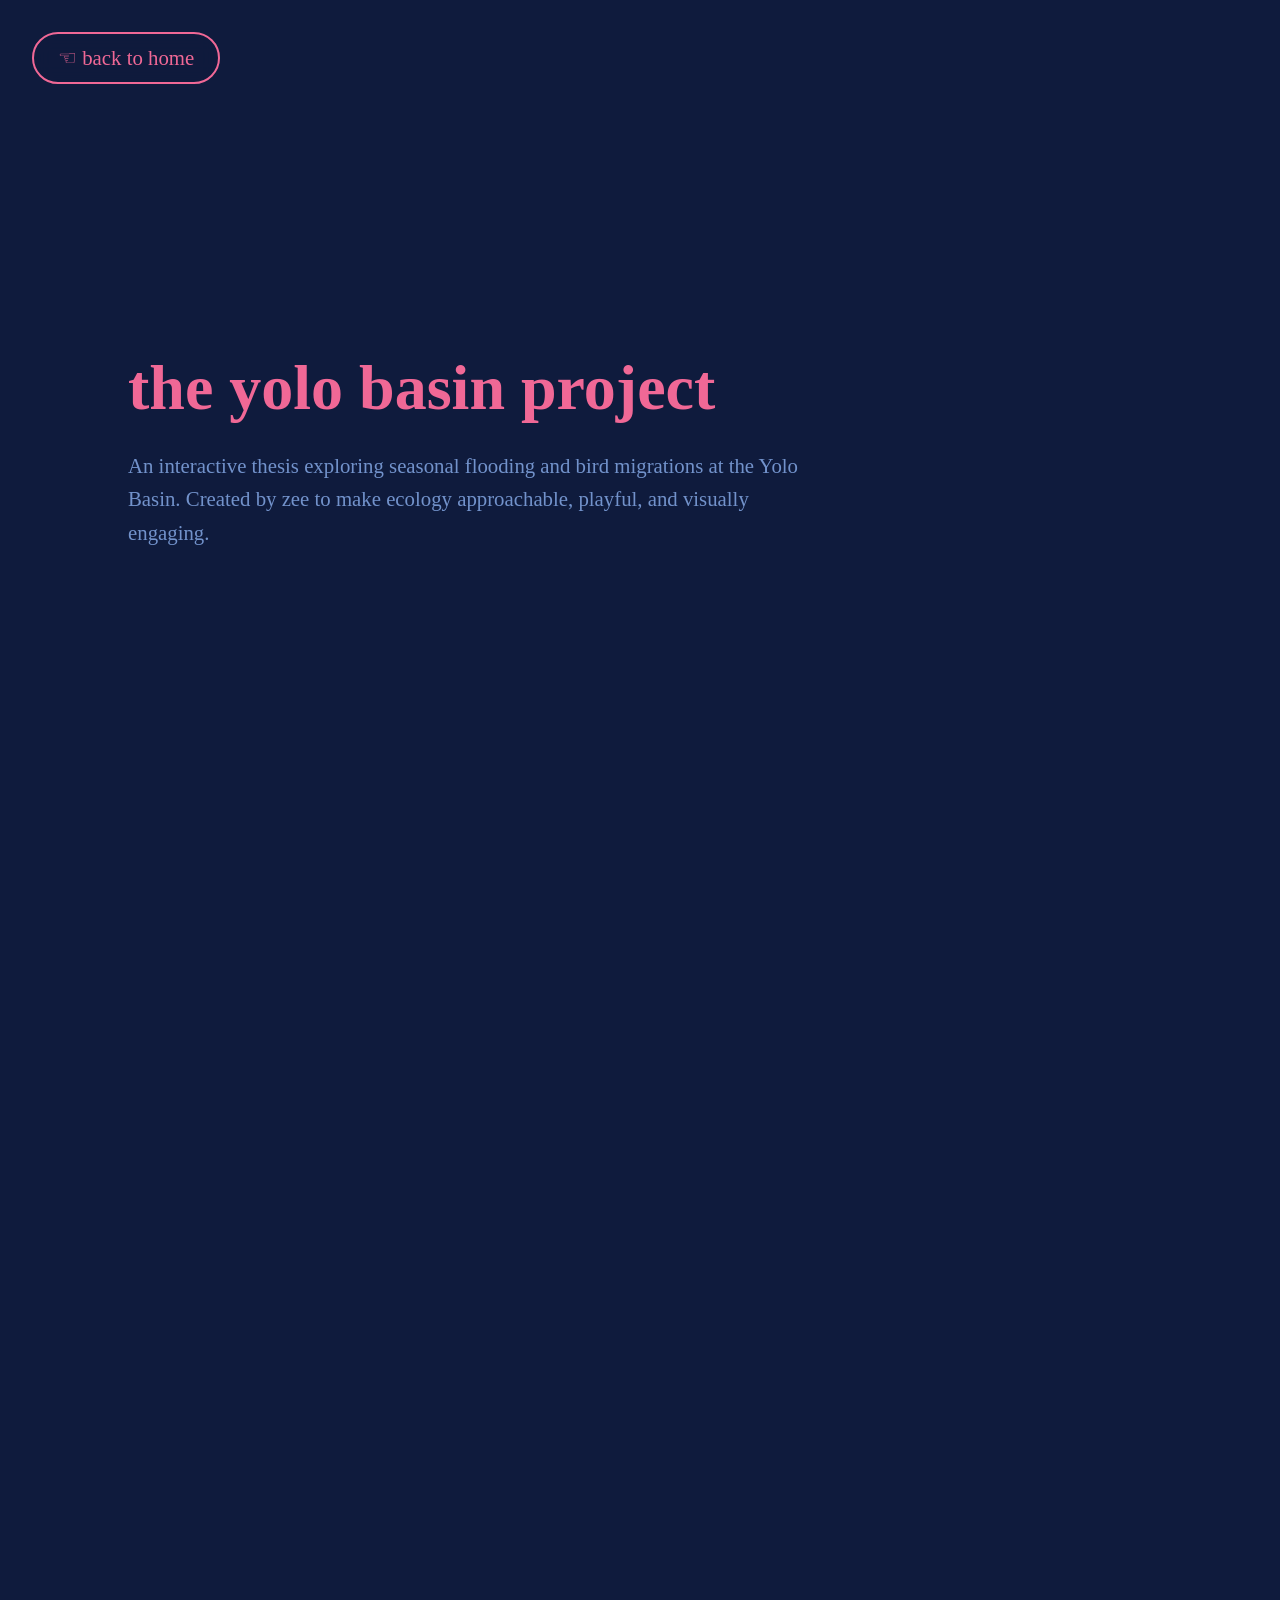
==== about.html @ 8f96fc2e "dsfgf" ====
<!DOCTYPE html>
<html lang="en">
<head>
<meta charset="UTF-8">
<meta name="viewport" content="width=device-width, initial-scale=1.0">
<title>About | Yolo Basin Project</title>
<style>
:root{
    --whitebeige: #fffdf2ff;
    --blackblue: #0f1b3d;
    --darkblue: #2e557cff;
    --lightblue: #7292cbff;
    --olivegreen: #bda543ff;
    --pink: #f06896ff;
    --red: #ef6244ff;
    --purple: #bd7bcfff;
    --yellow: #f1b93fff;
}

/* FONTS */
@font-face {
    font-family: "Montreal";
    src: url("fonts/neuemontreal/PPNeueMontreal-Book.otf") format("opentype");
}
@font-face {
    font-family: "Montreal Italic";
    src: url("fonts/neuemontreal/PPNeueMontreal-Italic.otf") format("opentype");
}
@font-face {
    font-family: "DM Mono";
    src: url("fonts/DM_Mono/DMMono-Regular.ttf") format("truetype");
}

/* RESET */
* {
    margin: 0;  
    padding: 0;
    box-sizing: border-box;
}

html, body {
    height: 100%;
    width: 100%;
    font-family: "DM Mono", monospace;
    background-color: var(--blackblue);
    color: var(--whitebeige);
    overflow-x: hidden;
}

body {
    perspective: 1px;
    transform-style: preserve-3d;
    overflow-y: scroll;
    overflow-x: hidden;
}

/* PAGE STRUCTURE */
section {
    min-height: 100vh;
    padding: 6rem 10vw;
    display: flex;
    flex-direction: column;
    justify-content: center;
    gap: 2rem;
    position: relative;
    transform-style: preserve-3d;
}

/* PARALLAX LAYERS */
.parallax-layer {
    position: absolute;
    inset: 0;
    display: flex;
    align-items: center;
    justify-content: center;
    transform-style: preserve-3d;
}

.parallax-background {
    transform: translateZ(-2px) scale(3);
    z-index: 0;
}

.parallax-midground {
    transform: translateZ(-1px) scale(2);
    z-index: 1;
}

.parallax-foreground {
    transform: translateZ(0);
    z-index: 2;
}

/* HEADINGS */
h1 {
    font-family: "Montreal";
    font-size: 3rem;
    text-transform: lowercase;
    color: var(--pink);
    position: relative;
    z-index: 3;
}

h2 {
    font-family: "Montreal";
    font-size: 2rem;
    color: var(--yellow);
    margin-bottom: 1rem;
    position: relative;
    z-index: 3;
}

p {
    font-family: "DM Mono";
    font-size: 1.1rem;
    line-height: 1.6;
    max-width: 800px;
    color: var(--whitebeige);
    position: relative;
    z-index: 3;
}

/* HERO SECTION */
.hero {
    display: flex;
    flex-direction: column;
    gap: 1.5rem;
    position: relative;
    overflow: hidden;
}

.hero h1 {
    font-size: 4rem;
}

.hero p {
    font-size: 1.3rem;
    max-width: 700px;
    color: var(--lightblue);
}

/* SECTION CONTENT */
.section-content {
    display: flex;
    flex-direction: column;
    gap: 1.5rem;
    max-width: 800px;
    position: relative;
    z-index: 3;
}

/* ORGANIC IMAGE STYLES */
.organic-image {
    width: 100%;
    max-width: 450px;
    height: auto;
    object-fit: cover;
    filter: brightness(0.9) contrast(1.05);
    transition: transform 0.6s ease, filter 0.6s ease;
}

.organic-image:hover {
    transform: scale(1.02);
    filter: brightness(1) contrast(1.1);
}

/* Unique organic shapes with rounded edges for each image */
.shape-1 {
    border-radius: 35% 65% 60% 40% / 45% 55% 45% 55%;
    margin: 2rem 0 2rem 3rem;
}

.shape-2 {
    border-radius: 60% 40% 55% 45% / 50% 60% 40% 50%;
    margin: 2rem 2rem 2rem 0;
    max-width: 400px;
}

.shape-3 {
    border-radius: 45% 55% 50% 50% / 60% 40% 60% 40%;
    margin: 2rem 0 2rem 4rem;
    max-width: 480px;
}

.shape-4 {
    border-radius: 50% 50% 45% 55% / 55% 45% 55% 45%;
    margin: 2rem 3rem 2rem 0;
    max-width: 420px;
}

/* IMAGE CONTAINERS WITH PARALLAX */
.image-container {
    position: relative;
    margin: 2rem 0;
    transform-style: preserve-3d;
}

.floating-image {
    position: relative;
    will-change: transform;
}

/* LISTS */
ul {
    list-style: none;
    padding-left: 0;
}

ul li {
    font-family: "DM Mono";
    font-size: 1.1rem;
    line-height: 1.8;
    color: var(--whitebeige);
    position: relative;
    padding-left: 1.5rem;
}

ul li::before {
    content: "→";
    position: absolute;
    left: 0;
    color: var(--pink);
}

/* LINKS */
a {
    color: var(--pink);
    text-decoration: none;
    transition: color 0.3s ease;
}

a:hover {
    color: var(--yellow);
    text-decoration: underline;
}

/* FOOTER */
footer {
    padding: 4rem 10vw;
    text-align: center;
    font-size: 0.9rem;
    color: var(--lightblue);
    position: relative;
    z-index: 3;
}

/* BACK BUTTON */
.back-button {
    position: fixed;
    top: 2rem;
    left: 2rem;
    z-index: 100;
    font-family: "Montreal";
    font-size: 1.3rem;
    color: var(--pink);
    text-decoration: none;
    padding: 0.75rem 1.5rem;
    border: 2px solid var(--pink);
    border-radius: 30px;
    transition: all 0.3s ease;
    background: rgba(15, 27, 61, 0.8);
    backdrop-filter: blur(10px);
}



.back-button:hover {
    background: var(--pink);
    color: var(--blackblue);
    text-decoration: none;
    transform: translateX(-5px);
}

/* RESPONSIVE */
@media (max-width: 768px) {
    section {
        padding: 4rem 6vw;
    }
    
    .hero h1 {
        font-size: 2.5rem;
    }
    
    h1 {
        font-size: 2rem;
    }
    
    h2 {
        font-size: 1.5rem;
    }
    
    p, ul li {
        font-size: 1rem;
    }
    
    .organic-image {
        max-width: 100%;
        margin: 1rem 0;
    }
    
    .shape-1, .shape-2, .shape-3, .shape-4 {
        margin: 1rem 0;
    }
}
</style>
</head>
<body>

<!-- BACK BUTTON -->
<a href="index.html" class="back-button">
  <span class="arrow">&#9756; </span>  back to home
</a>


<!-- HERO -->
<section class="hero">
    <h1>the yolo basin project</h1>
    <p>An interactive thesis exploring seasonal flooding and bird migrations at the Yolo Basin. Created by zee to make ecology approachable, playful, and visually engaging.</p>
</section>

<!-- THESIS -->
<section>
    <h2>my thesis</h2>
    <div class="section-content">
        <p>Investigates how seasonal flooding intersects with bird migrations, using interactive visualizations to make science approachable for locals and researchers.</p>
        
        <div class="image-container">
            <div class="floating-image">
                <img src="images/formationflight.JPG" 
                     alt="Wetland bird in flight over water" 
                     class="organic-image shape-1"
                     loading="lazy">
            </div>
        </div>
        
        <p>Combines eBird and USGS data with web-based design, turning ecological patterns into something minimal, playful, and story-driven.</p>
    </div>
</section>

<!-- CREATOR -->
<section>
    <h2>about zee</h2>
    <div class="section-content">
        <p>Designer & researcher passionate about interactive data, minimal aesthetics, and storytelling. This project combines my love for ecology, typography, and UX design.</p>
        
        <div class="image-container">
            <div class="floating-image">
                <img src="images/formationflight.JPG" 
                     alt="Designer workspace with sketches and nature notes" 
                     class="organic-image shape-2"
                     loading="lazy">
            </div>
        </div>
    </div>
</section>

<!-- YOLO BASIN -->
<section>
    <h2>the yolo basin</h2>
    <div class="section-content">
        <p>A dynamic floodplain in Northern California, crucial for birds, flood control, and local ecology. Seasonal inundation creates a living laboratory to observe nature's patterns.</p>
        
        <div class="image-container">
            <div class="floating-image">
                <img src="images/formationflight.JPG" 
                     alt="Yolo Basin wetland landscape at sunset" 
                     class="organic-image shape-3"
                     loading="lazy">
            </div>
        </div>
        
        <p>Inspires the visual language and interactivity of this project.</p>
    </div>
</section>

<!-- CREDITS -->
<section>
    <h2>data & credits</h2>
    <div class="section-content">
        <ul>
            <li><a href="https://ebird.org" target="_blank" rel="noopener">eBird observations (2004–2026)</a></li>
            <li><a href="https://waterservices.usgs.gov" target="_blank" rel="noopener">USGS National Water Information System</a></li>
        </ul>
        
        <div class="image-container">
            <div class="floating-image">
                <img src="images/formationflight.JPG" 
                     alt="Data visualization and ecological research materials" 
                     class="organic-image shape-4"
                     loading="lazy">
            </div>
        </div>
        
        <p>Fonts & tools: Montreal, DM Mono, HTML/CSS/JS</p>
    </div>
</section>

<footer>
    &copy; 2026 zee • made with love at the Yolo Basin
</footer>

<script>
// Parallax scroll effect
const floatingImages = document.querySelectorAll('.floating-image');

window.addEventListener('scroll', function() {
    const scrolled = window.pageYOffset;
    
    // Apply parallax to images
    floatingImages.forEach(function(image, index) {
        const speed = 0.3 + (index * 0.1);
        const yPos = -(scrolled * speed);
        image.style.transform = 'translateY(' + yPos + 'px)';
    });
});

// Intersection Observer for fade-in animations
const observerOptions = {
    threshold: 0.2,
    rootMargin: '0px 0px -100px 0px'
};

const observer = new IntersectionObserver(function(entries) {
    entries.forEach(function(entry) {
        if (entry.isIntersecting) {
            entry.target.style.opacity = '1';
            entry.target.style.transform = 'translateY(0)';
        }
    });
}, observerOptions);

// Setup fade-in elements
document.querySelectorAll('.section-content').forEach(function(element) {
    element.style.opacity = '0';
    element.style.transform = 'translateY(30px)';
    element.style.transition = 'opacity 0.8s ease, transform 0.8s ease';
    observer.observe(element);
});

// Smooth scroll for anchor links
document.querySelectorAll('a[href^="#"]').forEach(function(anchor) {
    anchor.addEventListener('click', function(e) {
        e.preventDefault();
        const target = document.querySelector(this.getAttribute('href'));
        if (target) {
            target.scrollIntoView({
                behavior: 'smooth',
                block: 'start'
            });
        }
    });
});
</script>

</body>
</html>
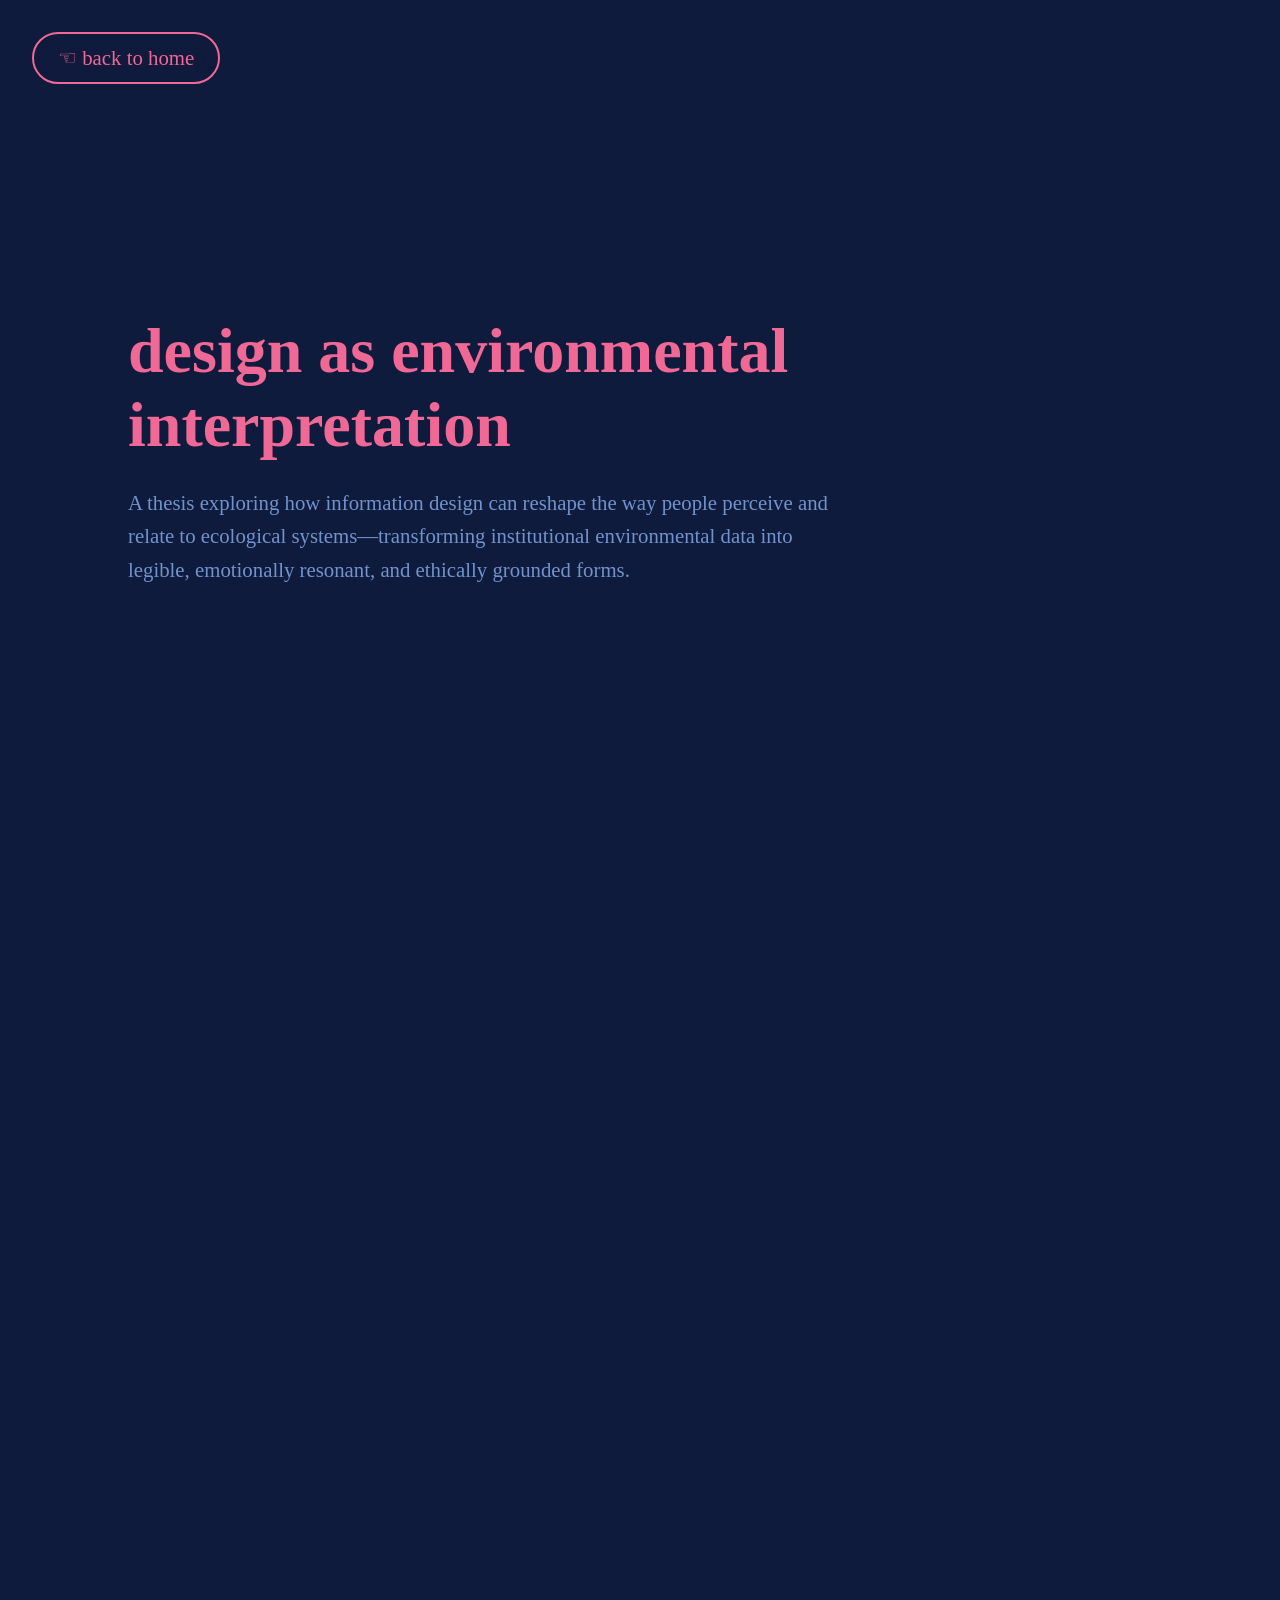
==== commit 2d667d31: "asdsda" ====
--- a/about.html
+++ b/about.html
@@ -314,15 +314,15 @@
 
 <!-- HERO -->
 <section class="hero">
-    <h1>the yolo basin project</h1>
-    <p>An interactive thesis exploring seasonal flooding and bird migrations at the Yolo Basin. Created by zee to make ecology approachable, playful, and visually engaging.</p>
-</section>
-
-<!-- THESIS -->
+    <h1>design as environmental interpretation</h1>
+    <p>A thesis exploring how information design can reshape the way people perceive and relate to ecological systems—transforming institutional environmental data into legible, emotionally resonant, and ethically grounded forms.</p>
+</section>
+
+<!-- THESIS OVERVIEW -->
 <section>
-    <h2>my thesis</h2>
+    <h2>the project</h2>
     <div class="section-content">
-        <p>Investigates how seasonal flooding intersects with bird migrations, using interactive visualizations to make science approachable for locals and researchers.</p>
+        <p>This thesis sits at the intersection of design, environmental data, and public understanding. It investigates how visual systems—maps, timelines, zines, interactive web interfaces, and speculative artifacts—can translate complex environmental data into forms accessible to non-expert audiences.</p>
         
         <div class="image-container">
             <div class="floating-image">
@@ -333,70 +333,94 @@
             </div>
         </div>
         
-        <p>Combines eBird and USGS data with web-based design, turning ecological patterns into something minimal, playful, and story-driven.</p>
+        <p>Design as research, not decoration. The work uses the Yolo Basin's water systems and flood data as a case study—reinterpreting data collected by scientific institutions to foreground context, history, human impact, and lived experience rather than abstraction alone.</p>
     </div>
 </section>
 
-<!-- CREATOR -->
+<!-- THEORETICAL FRAMEWORK -->
 <section>
-    <h2>about zee</h2>
+    <h2>drawing from</h2>
     <div class="section-content">
-        <p>Designer & researcher passionate about interactive data, minimal aesthetics, and storytelling. This project combines my love for ecology, typography, and UX design.</p>
+        <ul>
+            <li>Information design and data visualization</li>
+            <li>Environmental humanities and ecological thinking</li>
+            <li>Citizen science and participatory knowledge</li>
+            <li>Critical design and feminist/Indigenous approaches to knowledge (situated knowledge, relationality, care)</li>
+        </ul>
         
         <div class="image-container">
             <div class="floating-image">
                 <img src="images/formationflight.JPG" 
-                     alt="Designer workspace with sketches and nature notes" 
+                     alt="Research materials and field notes" 
                      class="organic-image shape-2"
                      loading="lazy">
             </div>
         </div>
+        
+        <p>Rather than prioritizing efficiency or neutrality, the work questions who environmental data is designed for, what is lost when data is stripped of place and narrative, and how alternative visual forms can act as counter-archives to dominant scientific representations.</p>
     </div>
 </section>
 
-<!-- YOLO BASIN -->
+<!-- OUTPUTS -->
 <section>
-    <h2>the yolo basin</h2>
+    <h2>thesis outputs</h2>
     <div class="section-content">
-        <p>A dynamic floodplain in Northern California, crucial for birds, flood control, and local ecology. Seasonal inundation creates a living laboratory to observe nature's patterns.</p>
+        <p>The final work includes multiple components designed to explore environmental data through different lenses and formats:</p>
+        
+        <ul>
+            <li>A written component (literature review + critical reflection)</li>
+            <li>Visual literature-review zines that synthesize research through design</li>
+            <li>A historical timeline linking design history and environmental events</li>
+            <li>A web-based interactive visualization using real datasets from eBird and USGS</li>
+        </ul>
         
         <div class="image-container">
             <div class="floating-image">
                 <img src="images/formationflight.JPG" 
-                     alt="Yolo Basin wetland landscape at sunset" 
+                     alt="Yolo Basin wetland landscape" 
                      class="organic-image shape-3"
                      loading="lazy">
             </div>
         </div>
         
-        <p>Inspires the visual language and interactivity of this project.</p>
+        <p>Together, these outputs argue that design can function as an interpretive and ethical layer between environmental data and the public—shaping not just understanding, but responsibility, memory, and care.</p>
     </div>
 </section>
 
-<!-- CREDITS -->
+<!-- CASE STUDY -->
 <section>
-    <h2>data & credits</h2>
+    <h2>the yolo basin case study</h2>
     <div class="section-content">
-        <ul>
-            <li><a href="https://ebird.org" target="_blank" rel="noopener">eBird observations (2004–2026)</a></li>
-            <li><a href="https://waterservices.usgs.gov" target="_blank" rel="noopener">USGS National Water Information System</a></li>
-        </ul>
+        <p>The Yolo Basin serves as a living case study—a seasonal floodplain in Northern California where water, land, and ecological data intersect. By visualizing flood patterns alongside bird migrations, the project demonstrates how design can reveal relationships invisible in raw datasets.</p>
         
         <div class="image-container">
             <div class="floating-image">
                 <img src="images/formationflight.JPG" 
-                     alt="Data visualization and ecological research materials" 
+                     alt="Yolo Basin landscape" 
                      class="organic-image shape-4"
                      loading="lazy">
             </div>
         </div>
         
-        <p>Fonts & tools: Montreal, DM Mono, HTML/CSS/JS</p>
+        <p>Data from eBird and USGS is recontextualized to tell a story about place, seasonal rhythms, and the interdependence of water systems and migratory life—moving beyond institutional abstraction toward situated, experiential knowledge.</p>
     </div>
 </section>
 
+<!-- DATA SOURCES -->
+<section>
+    <h2>data sources & tools</h2>
+    <div class="section-content">
+        <ul>
+            <li><a href="https://ebird.org" target="_blank" rel="noopener">eBird citizen science observations (2004–2026)</a></li>
+            <li><a href="https://waterservices.usgs.gov" target="_blank" rel="noopener">USGS National Water Information System (Station 11453000)</a></li>
+        </ul>
+        
+        <p>Built with HTML, CSS, JavaScript. Typefaces: Montreal, DM Mono. Designed and coded by zee.</p>
+    </div>
+</section>
+
 <footer>
-    &copy; 2026 zee • made with love at the Yolo Basin
+    &copy; 2026 zee • design as environmental interpretation
 </footer>
 
 <script>
